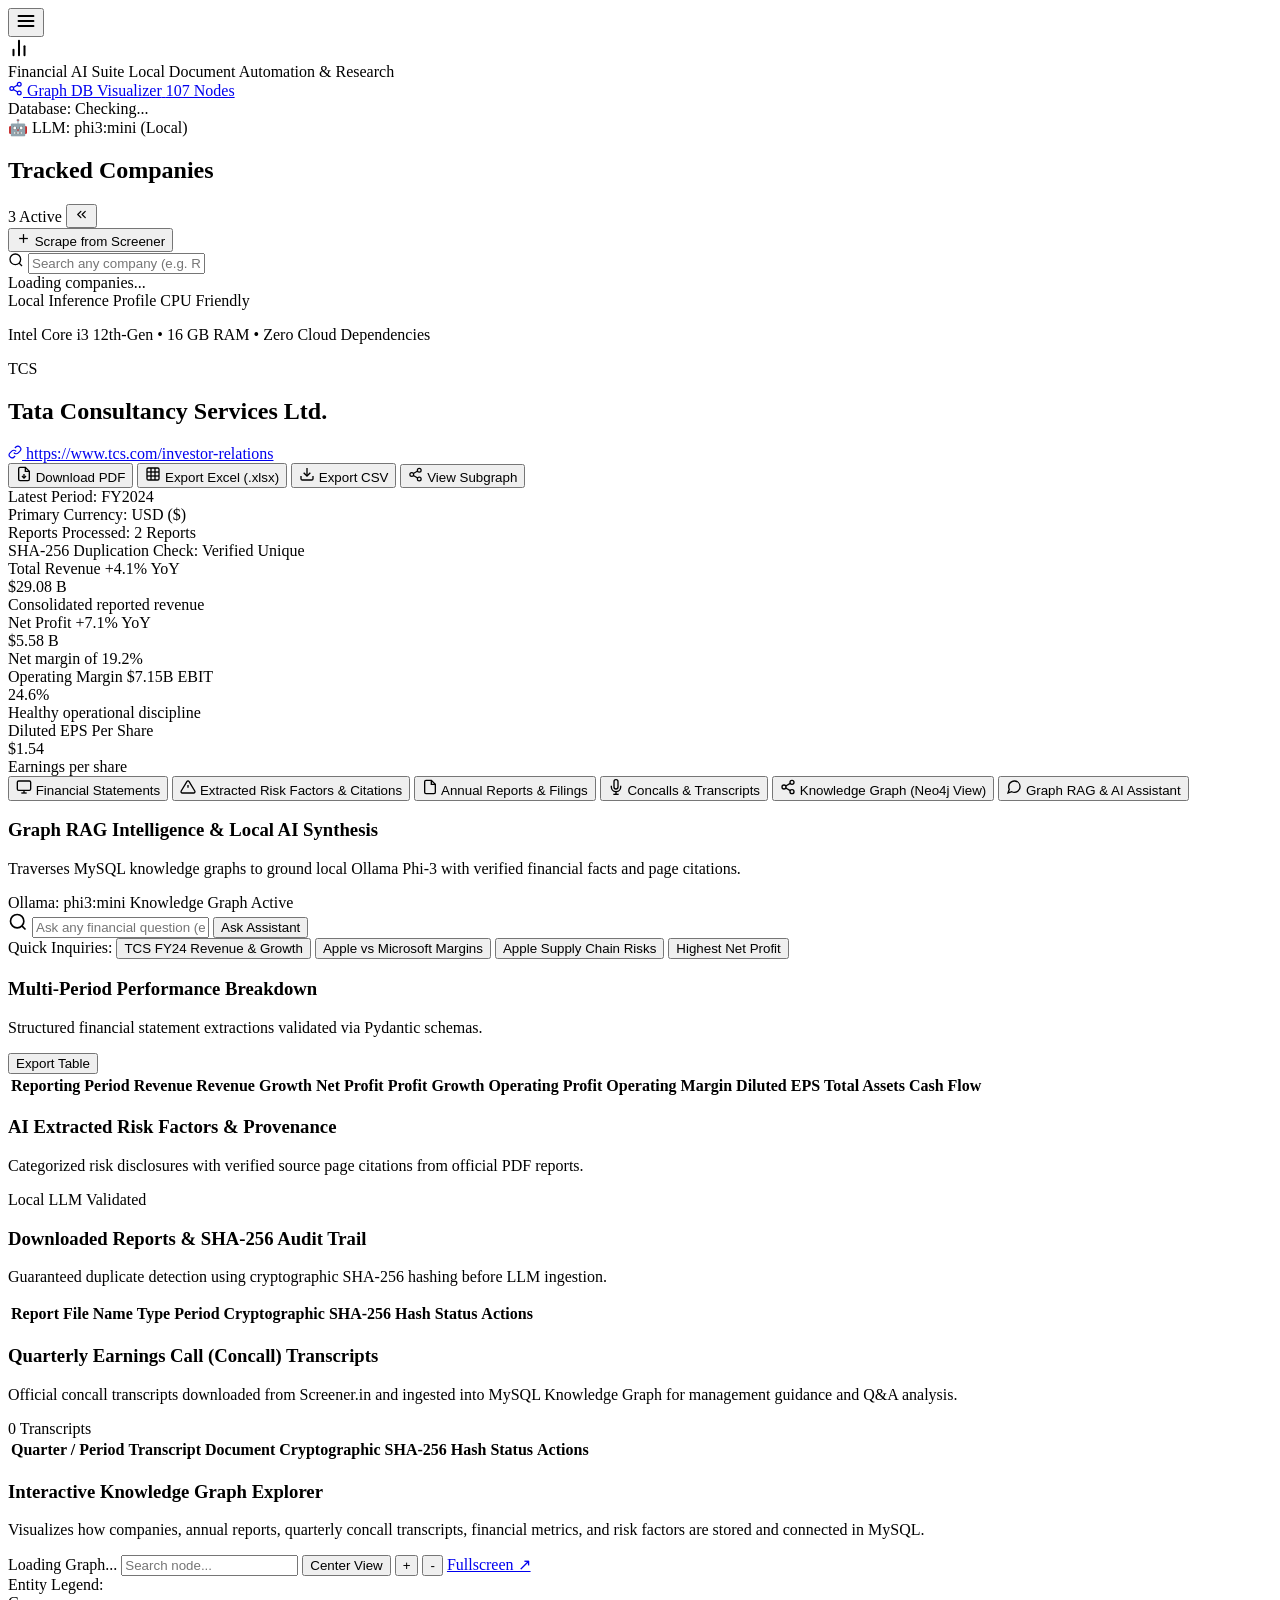
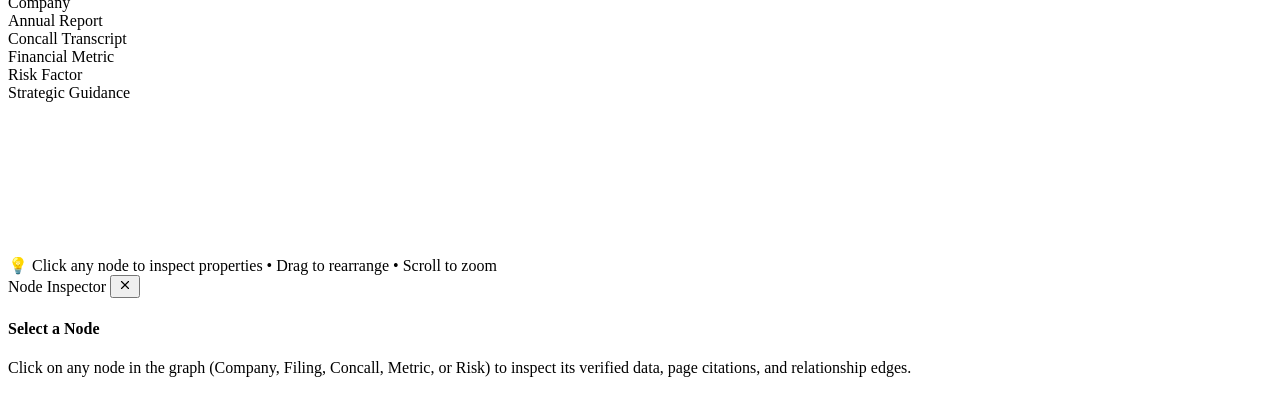
==== frontend/index.html @ d38bd132 "V1 - stable financial AI assistant" ====
<!DOCTYPE html>
<html lang="en">
<head>
    <meta charset="UTF-8">
    <meta name="viewport" content="width=device-width, initial-scale=1.0">
    <title>Financial Document Automation & AI Intelligence Suite</title>
    <!-- Modern Typography -->
    <link rel="preconnect" href="https://fonts.googleapis.com">
    <link rel="preconnect" href="https://fonts.gstatic.com" crossorigin>
    <link href="https://fonts.googleapis.com/css2?family=Inter:wght@300;400;500;600;700&family=Outfit:wght@400;500;600;700;800&family=JetBrains+Mono:wght@400;500;600&display=swap" rel="stylesheet">
    <link rel="stylesheet" href="/static/style.css">
</head>
<body>
    <div class="app-layout">
        <!-- Top Navigation Bar -->
        <header class="navbar">
            <div class="nav-left">
                <button class="nav-toggle-btn" id="sidebarToggleBtn" aria-label="Toggle Companies Sidebar" title="Toggle Companies Sidebar (Ctrl+B)">
                    <svg width="20" height="20" viewBox="0 0 24 24" fill="none" stroke="currentColor" stroke-width="2.2" stroke-linecap="round" stroke-linejoin="round">
                        <line x1="3" y1="12" x2="21" y2="12"></line>
                        <line x1="3" y1="6" x2="21" y2="6"></line>
                        <line x1="3" y1="18" x2="21" y2="18"></line>
                    </svg>
                </button>
                <div class="nav-brand">
                    <div class="brand-icon">
                        <svg width="22" height="22" viewBox="0 0 24 24" fill="none" stroke="currentColor" stroke-width="2.2" stroke-linecap="round" stroke-linejoin="round">
                            <line x1="18" y1="20" x2="18" y2="10"></line>
                            <line x1="12" y1="20" x2="12" y2="4"></line>
                            <line x1="6" y1="20" x2="6" y2="14"></line>
                        </svg>
                    </div>
                    <div class="brand-titles">
                        <span class="brand-title">Financial AI Suite</span>
                        <span class="brand-subtitle">Local Document Automation & Research</span>
                    </div>
                </div>
            </div>

            <div class="nav-center-actions">
                <a href="/graph" target="_blank" class="nav-graph-btn" title="Open Dedicated Neo4j-Style Graph Visualizer in New Tab">
                    <svg width="15" height="15" viewBox="0 0 24 24" fill="none" stroke="currentColor" stroke-width="2">
                        <circle cx="18" cy="5" r="3"></circle>
                        <circle cx="6" cy="12" r="3"></circle>
                        <circle cx="18" cy="19" r="3"></circle>
                        <line x1="8.59" y1="13.51" x2="15.42" y2="17.49"></line>
                        <line x1="15.41" y1="6.51" x2="8.59" y2="10.49"></line>
                    </svg>
                    <span>Graph DB Visualizer</span>
                    <span class="nav-graph-pill" id="navGraphPill">107 Nodes</span>
                </a>
            </div>

            <div class="nav-status-group">
                <div class="status-pill" id="dbStatusPill">
                    <span class="status-dot"></span>
                    <span class="status-label">Database: Checking...</span>
                </div>
                <div class="status-pill llm-pill" id="llmStatusPill">
                    <span class="status-icon">🤖</span>
                    <span class="status-label">LLM: phi3:mini (Local)</span>
                </div>
            </div>
        </header>

        <!-- Mobile Backdrop Overlay -->
        <div class="sidebar-backdrop" id="sidebarBackdrop"></div>

        <!-- Main Workspace Grid -->
        <div class="workspace-grid" id="workspaceGrid">
            <!-- Sidebar / Company Directory -->
            <aside class="sidebar" id="sidebar">
                <div class="sidebar-header">
                    <div class="sidebar-title-row">
                        <h2 class="sidebar-title">Tracked Companies</h2>
                        <div class="sidebar-header-actions">
                            <span class="badge" id="companyCountBadge">3 Active</span>
                            <button class="sidebar-collapse-btn" id="sidebarCollapseBtn" title="Collapse Sidebar (Ctrl+B)">
                                <svg width="15" height="15" viewBox="0 0 24 24" fill="none" stroke="currentColor" stroke-width="2" stroke-linecap="round" stroke-linejoin="round">
                                    <polyline points="11 17 6 12 11 7"></polyline>
                                    <polyline points="18 17 13 12 18 7"></polyline>
                                </svg>
                            </button>
                        </div>
                    </div>
                    <button class="btn btn-screener" id="btnOpenScraperModal" title="Scrape any Indian company from Screener.in">
                        <svg width="15" height="15" viewBox="0 0 24 24" fill="none" stroke="currentColor" stroke-width="2">
                            <line x1="12" y1="5" x2="12" y2="19"></line>
                            <line x1="5" y1="12" x2="19" y2="12"></line>
                        </svg>
                        <span>Scrape from Screener</span>
                    </button>
                    <div class="search-box">
                        <svg width="16" height="16" viewBox="0 0 24 24" fill="none" stroke="currentColor" stroke-width="2">
                            <circle cx="11" cy="11" r="8"></circle>
                            <line x1="21" y1="21" x2="16.65" y2="16.65"></line>
                        </svg>
                        <input type="text" id="companySearchInput" placeholder="Search any company (e.g. Reliance, TCS, Tata)..." autocomplete="off">
                        <div class="search-live-spinner" id="searchLiveSpinner" style="display: none;"></div>
                    </div>
                    <div class="live-search-dropdown" id="liveSearchDropdown" style="display: none;"></div>
                </div>

                <div class="company-list" id="companyList">
                    <!-- Dynamic Company Items Loaded Here -->
                    <div class="loading-state">
                        <div class="spinner"></div>
                        <span>Loading companies...</span>
                    </div>
                </div>

                <div class="sidebar-footer">
                    <div class="cpu-stat-card">
                        <div class="cpu-stat-header">
                            <span class="cpu-title">Local Inference Profile</span>
                            <span class="cpu-badge">CPU Friendly</span>
                        </div>
                        <p class="cpu-desc">Intel Core i3 12th-Gen • 16 GB RAM • Zero Cloud Dependencies</p>
                    </div>
                </div>
            </aside>
 
            <!-- Sidebar Resizer Splitter -->
            <div class="resizer-handle" id="sidebarResizer" title="Drag to resize sidebar width"></div>

            <!-- Main Content Pane -->
            <main class="content-pane" id="contentPane">
                <!-- Floating button to expand sidebar when collapsed -->
                <button class="sidebar-expand-floating-btn" id="sidebarExpandFloatingBtn" title="Expand Sidebar (Ctrl+B)" style="display: none;">
                    <svg width="15" height="15" viewBox="0 0 24 24" fill="none" stroke="currentColor" stroke-width="2" stroke-linecap="round" stroke-linejoin="round">
                        <polyline points="13 17 18 12 13 7"></polyline>
                        <polyline points="6 17 11 12 6 7"></polyline>
                    </svg>
                    <span>Companies</span>
                </button>
 
                <!-- Live Screener Extraction Progress Banner -->
                <div class="screener-live-progress-card" id="screenerLiveProgress" style="display:none;">
                    <div class="slp-header">
                        <div class="spinner slp-spinner"></div>
                        <div class="slp-title-group">
                            <h3 class="slp-title" id="slpTitle">Extracting from Screener.in...</h3>
                            <p class="slp-subtitle" id="slpSubtitle">Connecting to live market feeds, extracting financials & downloading official reports</p>
                        </div>
                    </div>
                    <div class="slp-stages" id="slpStages">
                        <!-- Dynamic Stage Items -->
                    </div>
                </div>

                <!-- Company Header Banner -->
                <section class="company-hero-card" id="companyHero">
                    <div class="hero-top-row">
                        <div class="company-identity">
                            <div class="ticker-badge-row">
                                <div class="ticker-badge" id="heroTicker">TCS</div>
                                <span class="sector-badge" id="heroSector" style="display:none;">IT Services</span>
                            </div>
                            <div>
                                <h1 class="company-name" id="heroName">Tata Consultancy Services Ltd.</h1>
                                <a href="#" target="_blank" class="company-website-link" id="heroWebsite">
                                    <svg width="14" height="14" viewBox="0 0 24 24" fill="none" stroke="currentColor" stroke-width="2">
                                        <path d="M10 13a5 5 0 0 0 7.54.54l3-3a5 5 0 0 0-7.07-7.07l-1.72 1.71"></path>
                                        <path d="M14 11a5 5 0 0 0-7.54-.54l-3 3a5 5 0 0 0 7.07 7.07l1.71-1.71"></path>
                                    </svg>
                                    <span id="heroWebsiteText">https://www.tcs.com/investor-relations</span>
                                </a>
                            </div>
                        </div>

                        <!-- Main Action & Download Buttons -->
                        <div class="download-action-group">
                            <!-- Download PDF -->
                            <button class="btn btn-pdf" id="btnDownloadPdf" title="Download latest official PDF report">
                                <svg width="16" height="16" viewBox="0 0 24 24" fill="none" stroke="currentColor" stroke-width="2">
                                    <path d="M14 2H6a2 2 0 0 0-2 2v16a2 2 0 0 0 2 2h12a2 2 0 0 0 2-2V8z"></path>
                                    <polyline points="14 2 14 8 20 8"></polyline>
                                    <line x1="12" y1="18" x2="12" y2="12"></line>
                                    <polyline points="9 15 12 18 15 15"></polyline>
                                </svg>
                                <span>Download PDF</span>
                            </button>

                            <!-- Download Excel (.xlsx) -->
                            <button class="btn btn-excel" id="btnDownloadExcel" title="Export complete multi-sheet Excel dossier">
                                <svg width="16" height="16" viewBox="0 0 24 24" fill="none" stroke="currentColor" stroke-width="2">
                                    <rect x="3" y="3" width="18" height="18" rx="2" ry="2"></rect>
                                    <line x1="3" y1="9" x2="21" y2="9"></line>
                                    <line x1="3" y1="15" x2="21" y2="15"></line>
                                    <line x1="9" y1="3" x2="9" y2="21"></line>
                                    <line x1="15" y1="3" x2="15" y2="21"></line>
                                </svg>
                                <span>Export Excel (.xlsx)</span>
                            </button>

                            <!-- Download CSV (.csv) -->
                            <button class="btn btn-csv" id="btnDownloadCsv" title="Export financial metrics as CSV table">
                                <svg width="16" height="16" viewBox="0 0 24 24" fill="none" stroke="currentColor" stroke-width="2">
                                    <path d="M21 15v4a2 2 0 0 1-2 2H5a2 2 0 0 1-2-2v-4"></path>
                                    <polyline points="7 10 12 15 17 10"></polyline>
                                    <line x1="12" y1="15" x2="12" y2="3"></line>
                                </svg>
                                <span>Export CSV</span>
                            </button>

                            <!-- View Knowledge Subgraph -->
                            <button class="btn btn-subgraph" id="btnHeroViewGraph" title="Explore this company's Knowledge Graph neighborhood">
                                <svg width="15" height="15" viewBox="0 0 24 24" fill="none" stroke="currentColor" stroke-width="2">
                                    <circle cx="18" cy="5" r="3"></circle>
                                    <circle cx="6" cy="12" r="3"></circle>
                                    <circle cx="18" cy="19" r="3"></circle>
                                    <line x1="8.59" y1="13.51" x2="15.42" y2="17.49"></line>
                                    <line x1="15.41" y1="6.51" x2="8.59" y2="10.49"></line>
                                </svg>
                                <span>View Subgraph</span>
                            </button>
                        </div>
                    </div>

                    <!-- Company About Box -->
                    <div class="hero-about-box" id="heroAboutBox" style="display:none;">
                        <p class="hero-about-text" id="heroAboutText"></p>
                    </div>

                    <!-- Key Financial Ratios Ribbon -->
                    <div class="key-ratios-ribbon" id="keyRatiosRibbon" style="display:none;">
                        <div class="ratio-pill">
                            <span class="ratio-lbl">Market Cap</span>
                            <span class="ratio-val" id="ratioMarketCap">—</span>
                        </div>
                        <div class="ratio-pill">
                            <span class="ratio-lbl">Current Price</span>
                            <span class="ratio-val" id="ratioCurrentPrice">—</span>
                        </div>
                        <div class="ratio-pill">
                            <span class="ratio-lbl">High / Low</span>
                            <span class="ratio-val" id="ratioHighLow">—</span>
                        </div>
                        <div class="ratio-pill">
                            <span class="ratio-lbl">Stock P/E</span>
                            <span class="ratio-val" id="ratioStockPE">—</span>
                        </div>
                        <div class="ratio-pill">
                            <span class="ratio-lbl">Book Value</span>
                            <span class="ratio-val" id="ratioBookValue">—</span>
                        </div>
                        <div class="ratio-pill">
                            <span class="ratio-lbl">Dividend Yield</span>
                            <span class="ratio-val" id="ratioDivYield">—</span>
                        </div>
                        <div class="ratio-pill">
                            <span class="ratio-lbl">ROCE</span>
                            <span class="ratio-val" id="ratioROCE">—</span>
                        </div>
                        <div class="ratio-pill">
                            <span class="ratio-lbl">ROE</span>
                            <span class="ratio-val" id="ratioROE">—</span>
                        </div>
                    </div>

                    <div class="hero-meta-bar">
                        <div class="meta-item">
                            <span class="meta-label">Latest Period:</span>
                            <span class="meta-val" id="heroPeriod">FY2024</span>
                        </div>
                        <div class="meta-item">
                            <span class="meta-label">Primary Currency:</span>
                            <span class="meta-val" id="heroCurrency">USD ($)</span>
                        </div>
                        <div class="meta-item">
                            <span class="meta-label">Reports Processed:</span>
                            <span class="meta-val" id="heroReportCount">2 Reports</span>
                        </div>
                        <div class="meta-item">
                            <span class="meta-label">SHA-256 Duplication Check:</span>
                            <span class="meta-val text-success">Verified Unique</span>
                        </div>
                    </div>
                </section>

                <!-- Document Processing Status Alert -->
                <div id="heroStatusArea" style="display:none;"></div>

                <!-- KPI Metric Highlights -->
                <section class="kpi-grid">
                    <!-- Revenue Card -->
                    <div class="kpi-card card-cyan">
                        <div class="kpi-header">
                            <span class="kpi-title">Total Revenue</span>
                            <span class="kpi-growth growth-up" id="kpiRevenueGrowth">+4.1% YoY</span>
                        </div>
                        <div class="kpi-value" id="kpiRevenue">$29.08 B</div>
                        <div class="kpi-subtext">Consolidated reported revenue</div>
                    </div>

                    <!-- Net Profit Card -->
                    <div class="kpi-card card-emerald">
                        <div class="kpi-header">
                            <span class="kpi-title">Net Profit</span>
                            <span class="kpi-growth growth-up" id="kpiProfitGrowth">+7.1% YoY</span>
                        </div>
                        <div class="kpi-value" id="kpiProfit">$5.58 B</div>
                        <div class="kpi-subtext">Net margin of 19.2%</div>
                    </div>

                    <!-- Operating Margin Card -->
                    <div class="kpi-card card-indigo">
                        <div class="kpi-header">
                            <span class="kpi-title">Operating Margin</span>
                            <span class="kpi-tag" id="kpiOperatingProfit">$7.15B EBIT</span>
                        </div>
                        <div class="kpi-value" id="kpiMargin">24.6%</div>
                        <div class="kpi-subtext">Healthy operational discipline</div>
                    </div>

                    <!-- EPS Card -->
                    <div class="kpi-card card-amber">
                        <div class="kpi-header">
                            <span class="kpi-title">Diluted EPS</span>
                            <span class="kpi-tag">Per Share</span>
                        </div>
                        <div class="kpi-value" id="kpiEps">$1.54</div>
                        <div class="kpi-subtext">Earnings per share</div>
                    </div>
                </section>

                <!-- Navigation Tabs for Detailed Views -->
                <div class="details-tab-nav">
                    <button class="tab-btn active" data-tab="tab-financials">
                        <svg width="16" height="16" viewBox="0 0 24 24" fill="none" stroke="currentColor" stroke-width="2">
                            <rect x="2" y="3" width="20" height="14" rx="2" ry="2"></rect>
                            <line x1="8" y1="21" x2="16" y2="21"></line>
                            <line x1="12" y1="17" x2="12" y2="21"></line>
                        </svg>
                        <span>Financial Statements</span>
                    </button>
                    <button class="tab-btn" data-tab="tab-risks">
                        <svg width="16" height="16" viewBox="0 0 24 24" fill="none" stroke="currentColor" stroke-width="2">
                            <path d="M10.29 3.86L1.82 18a2 2 0 0 0 1.71 3h16.94a2 2 0 0 0 1.71-3L13.71 3.86a2 2 0 0 0-3.42 0z"></path>
                            <line x1="12" y1="9" x2="12" y2="13"></line>
                            <line x1="12" y1="17" x2="12.01" y2="17"></line>
                        </svg>
                        <span>Extracted Risk Factors & Citations</span>
                    </button>
                    <button class="tab-btn" data-tab="tab-documents">
                        <svg width="16" height="16" viewBox="0 0 24 24" fill="none" stroke="currentColor" stroke-width="2">
                            <path d="M14 2H6a2 2 0 0 0-2 2v16a2 2 0 0 0 2 2h12a2 2 0 0 0 2-2V8z"></path>
                            <polyline points="14 2 14 8 20 8"></polyline>
                        </svg>
                        <span>Annual Reports & Filings</span>
                    </button>
                    <button class="tab-btn" data-tab="tab-concalls">
                        <svg width="16" height="16" viewBox="0 0 24 24" fill="none" stroke="currentColor" stroke-width="2">
                            <path d="M12 1a3 3 0 0 0-3 3v8a3 3 0 0 0 6 0V4a3 3 0 0 0-3-3z"></path>
                            <path d="M19 10v2a7 7 0 0 1-14 0v-2"></path>
                            <line x1="12" y1="19" x2="12" y2="23"></line>
                            <line x1="8" y1="23" x2="16" y2="23"></line>
                        </svg>
                        <span>Concalls & Transcripts</span>
                    </button>
                    <button class="tab-btn tab-graph-highlight" data-tab="tab-graph-view" id="btnTabGraphView">
                        <svg width="16" height="16" viewBox="0 0 24 24" fill="none" stroke="currentColor" stroke-width="2">
                            <circle cx="18" cy="5" r="3"></circle>
                            <circle cx="6" cy="12" r="3"></circle>
                            <circle cx="18" cy="19" r="3"></circle>
                            <line x1="8.59" y1="13.51" x2="15.42" y2="17.49"></line>
                            <line x1="15.41" y1="6.51" x2="8.59" y2="10.49"></line>
                        </svg>
                        <span>Knowledge Graph (Neo4j View)</span>
                    </button>
                    <button class="tab-btn tab-ai-highlight" data-tab="tab-ai-chat">
                        <svg width="16" height="16" viewBox="0 0 24 24" fill="none" stroke="currentColor" stroke-width="2">
                            <path d="M21 11.5a8.38 8.38 0 0 1-.9 3.8 8.5 8.5 0 0 1-7.6 4.7 8.38 8.38 0 0 1-3.8-.9L3 21l1.9-5.7a8.38 8.38 0 0 1-.9-3.8 8.5 8.5 0 0 1 4.7-7.6 8.38 8.38 0 0 1 3.8-.9h.5a8.48 8.48 0 0 1 8 8v.5z"></path>
                        </svg>
                        <span>Graph RAG & AI Assistant</span>
                    </button>
                </div>

                <!-- Tab 0: Graph RAG & Local AI Assistant -->
                <div class="tab-content" id="tab-ai-chat">
                    <div class="card panel-card rag-card">
                        <div class="panel-header">
                            <div>
                                <h3 class="panel-title">Graph RAG Intelligence & Local AI Synthesis</h3>
                                <p class="panel-desc">Traverses MySQL knowledge graphs to ground local Ollama Phi-3 with verified financial facts and page citations.</p>
                            </div>
                            <div class="rag-badge-group">
                                <span class="badge badge-accent" id="ragModelBadge">Ollama: phi3:mini</span>
                                <span class="badge badge-graph">Knowledge Graph Active</span>
                            </div>
                        </div>

                        <!-- Inquiry Input Box -->
                        <div class="rag-input-container">
                            <div class="rag-input-box">
                                <svg width="20" height="20" viewBox="0 0 24 24" fill="none" stroke="currentColor" stroke-width="2">
                                    <circle cx="11" cy="11" r="8"></circle>
                                    <line x1="21" y1="21" x2="16.65" y2="16.65"></line>
                                </svg>
                                <input type="text" id="aiQuestionInput" placeholder="Ask any financial question (e.g. 'What was TCS revenue growth in FY2024?', 'Compare Apple vs Microsoft operating margins')...">
                                <button class="btn btn-rag" id="btnAskAi">
                                    <span id="btnAskAiText">Ask Assistant</span>
                                    <div class="spinner-sm" id="aiSpinner" style="display:none;"></div>
                                </button>
                            </div>

                            <!-- Suggested Prompt Chips -->
                            <div class="prompt-chips">
                                <span class="chip-label">Quick Inquiries:</span>
                                <button class="chip" onclick="submitQuickQuestion('What was TCS revenue growth in FY2024?')">TCS FY24 Revenue & Growth</button>
                                <button class="chip" onclick="submitQuickQuestion('Compare operating margins between Apple and Microsoft')">Apple vs Microsoft Margins</button>
                                <button class="chip" onclick="submitQuickQuestion('What supply chain and regulatory risks did Apple disclose?')">Apple Supply Chain Risks</button>
                                <button class="chip" onclick="submitQuickQuestion('Which company has the highest net profit in the database?')">Highest Net Profit</button>
                            </div>
                        </div>

                        <!-- Graph RAG Subgraph Traversal Visualization -->
                        <div class="subgraph-view" id="subgraphView" style="display:none;">
                            <div class="subgraph-header">
                                <svg width="14" height="14" viewBox="0 0 24 24" fill="none" stroke="currentColor" stroke-width="2">
                                    <circle cx="6" cy="6" r="3"></circle>
                                    <circle cx="18" cy="18" r="3"></circle>
                                    <line x1="8.5" y1="8.5" x2="15.5" y2="15.5"></line>
                                </svg>
                                <span>Retrieved Subgraph Nodes (MySQL Knowledge Graph):</span>
                            </div>
                            <div class="nodes-container" id="nodesContainer">
                                <!-- Nodes populated here -->
                            </div>
                        </div>

                        <!-- AI Response Display Card -->
                        <div class="ai-response-card" id="aiResponseCard" style="display:none;">
                            <div class="ai-response-header">
                                <div class="ai-author">
                                    <div class="ai-avatar">🤖</div>
                                    <div>
                                        <div class="ai-name">Financial Research Assistant</div>
                                        <div class="ai-model-tag" id="aiModelTag">Engine: phi3:mini (Local CPU)</div>
                                    </div>
                                </div>
                            </div>
                            <div class="ai-response-body" id="aiResponseBody">
                                <!-- Response populated here -->
                            </div>
                            <!-- Verified Citations -->
                            <div class="ai-citations-box" id="aiCitationsBox" style="display:none;">
                                <div class="citations-header">Verified Provenance Citations:</div>
                                <div class="citations-list" id="citationsList"></div>
                            </div>
                        </div>
                    </div>
                </div>

                <!-- Tab 1: Financial Statements Table -->
                <div class="tab-content active" id="tab-financials">
                    <div class="card panel-card">
                        <div class="panel-header">
                            <div>
                                <h3 class="panel-title">Multi-Period Performance Breakdown</h3>
                                <p class="panel-desc">Structured financial statement extractions validated via Pydantic schemas.</p>
                            </div>
                            <button class="btn btn-sm btn-outline" id="btnExportFinTable">
                                <span>Export Table</span>
                            </button>
                        </div>
                        <div class="table-responsive">
                            <table class="data-table" id="financialTable">
                                <thead>
                                    <tr>
                                        <th>Reporting Period</th>
                                        <th>Revenue</th>
                                        <th>Revenue Growth</th>
                                        <th>Net Profit</th>
                                        <th>Profit Growth</th>
                                        <th>Operating Profit</th>
                                        <th>Operating Margin</th>
                                        <th>Diluted EPS</th>
                                        <th>Total Assets</th>
                                        <th>Cash Flow</th>
                                    </tr>
                                </thead>
                                <tbody id="financialTableBody">
                                    <!-- Dynamic Rows Loaded Here -->
                                </tbody>
                            </table>
                        </div>

                        <!-- Quarterly Results Breakdown -->
                        <div class="panel-header" id="quarterlySectionHeader" style="margin-top: 2rem; display: none;">
                            <div>
                                <h3 class="panel-title">Quarterly Financial Results</h3>
                                <p class="panel-desc">Recent quarter-on-quarter revenue, operating profit, and net profit from Screener.in.</p>
                            </div>
                            <span class="badge badge-accent">Quarterly Filings</span>
                        </div>
                        <div class="table-responsive" id="quarterlyTableContainer" style="display: none;">
                            <table class="data-table" id="quarterlyTable">
                                <thead>
                                    <tr>
                                        <th>Quarter</th>
                                        <th>Sales / Revenue</th>
                                        <th>Operating Profit</th>
                                        <th>OPM %</th>
                                        <th>Net Profit</th>
                                        <th>EPS</th>
                                    </tr>
                                </thead>
                                <tbody id="quarterlyTableBody">
                                    <!-- Dynamic Quarterly Rows Loaded Here -->
                                </tbody>
                            </table>
                        </div>
                    </div>
                </div>

                <!-- Tab 2: Risk Factors with Provenance -->
                <div class="tab-content" id="tab-risks">
                    <div class="card panel-card">
                        <div class="panel-header">
                            <div>
                                <h3 class="panel-title">AI Extracted Risk Factors & Provenance</h3>
                                <p class="panel-desc">Categorized risk disclosures with verified source page citations from official PDF reports.</p>
                            </div>
                            <span class="badge badge-accent">Local LLM Validated</span>
                        </div>
                        <div class="risks-grid" id="risksGrid">
                            <!-- Dynamic Risk Cards Loaded Here -->
                        </div>
                    </div>
                </div>

                <!-- Tab 3: PDF Document Registry -->
                <div class="tab-content" id="tab-documents">
                    <div class="card panel-card">
                        <div class="panel-header">
                            <div>
                                <h3 class="panel-title">Downloaded Reports & SHA-256 Audit Trail</h3>
                                <p class="panel-desc">Guaranteed duplicate detection using cryptographic SHA-256 hashing before LLM ingestion.</p>
                            </div>
                        </div>
                        <div class="table-responsive">
                            <table class="data-table" id="documentsTable">
                                <thead>
                                    <tr>
                                        <th>Report File Name</th>
                                        <th>Type</th>
                                        <th>Period</th>
                                        <th>Cryptographic SHA-256 Hash</th>
                                        <th>Status</th>
                                        <th>Actions</th>
                                    </tr>
                                </thead>
                                <tbody id="documentsTableBody">
                                    <!-- Dynamic Documents Loaded Here -->
                                </tbody>
                            </table>
                        </div>
                    </div>
                </div>

                <!-- Tab 4: Concalls & Transcripts -->
                <div class="tab-content" id="tab-concalls">
                    <div class="card panel-card">
                        <div class="panel-header">
                            <div>
                                <h3 class="panel-title">Quarterly Earnings Call (Concall) Transcripts</h3>
                                <p class="panel-desc">Official concall transcripts downloaded from Screener.in and ingested into MySQL Knowledge Graph for management guidance and Q&A analysis.</p>
                            </div>
                            <span class="badge badge-graph" id="concallCountBadge">0 Transcripts</span>
                        </div>
                        <div class="table-responsive">
                            <table class="data-table" id="concallsTable">
                                <thead>
                                    <tr>
                                        <th>Quarter / Period</th>
                                        <th>Transcript Document</th>
                                        <th>Cryptographic SHA-256 Hash</th>
                                        <th>Status</th>
                                        <th>Actions</th>
                                    </tr>
                                </thead>
                                <tbody id="concallsTableBody">
                                    <!-- Dynamic Concalls Loaded Here -->
                                </tbody>
                            </table>
                        </div>
                    </div>
                </div>

                <!-- Tab 5: Interactive Neo4j-Style Knowledge Graph View -->
                <div class="tab-content" id="tab-graph-view">
                    <div class="card panel-card graph-explorer-card">
                        <div class="panel-header">
                            <div>
                                <h3 class="panel-title">Interactive Knowledge Graph Explorer</h3>
                                <p class="panel-desc">Visualizes how companies, annual reports, quarterly concall transcripts, financial metrics, and risk factors are stored and connected in MySQL.</p>
                            </div>
                            <div class="graph-header-controls">
                                <span class="badge badge-accent" id="graphStatsBadge">Loading Graph...</span>
                                <input type="text" id="embeddedNodeSearch" class="embedded-graph-search" placeholder="Search node...">
                                <button class="btn btn-sm btn-outline" id="btnResetGraphLayout" title="Reset Camera & Layout">Center View</button>
                                <button class="btn btn-sm btn-outline" id="btnZoomInGraph" title="Zoom In">+</button>
                                <button class="btn btn-sm btn-outline" id="btnZoomOutGraph" title="Zoom Out">-</button>
                                <a href="/graph" target="_blank" class="btn btn-sm btn-graph-fullscreen" title="Open in dedicated full-screen visualizer">
                                    <span>Fullscreen ↗</span>
                                </a>
                            </div>
                        </div>

                        <!-- Graph Filter & Legend Bar -->
                        <div class="graph-legend-bar">
                            <span class="legend-title">Entity Legend:</span>
                            <div class="legend-item"><span class="legend-dot" style="background:#f59e0b; box-shadow: 0 0 8px #f59e0b;"></span><span>Company</span></div>
                            <div class="legend-item"><span class="legend-dot" style="background:#06b6d4; box-shadow: 0 0 8px #06b6d4;"></span><span>Annual Report</span></div>
                            <div class="legend-item"><span class="legend-dot" style="background:#a855f7; box-shadow: 0 0 8px #a855f7;"></span><span>Concall Transcript</span></div>
                            <div class="legend-item"><span class="legend-dot" style="background:#10b981; box-shadow: 0 0 8px #10b981;"></span><span>Financial Metric</span></div>
                            <div class="legend-item"><span class="legend-dot" style="background:#f43f5e; box-shadow: 0 0 8px #f43f5e;"></span><span>Risk Factor</span></div>
                            <div class="legend-item"><span class="legend-dot" style="background:#6366f1; box-shadow: 0 0 8px #6366f1;"></span><span>Strategic Guidance</span></div>
                        </div>

                        <!-- Graph Explorer Main Canvas + Inspector Grid -->
                        <div class="graph-explorer-body" id="graphExplorerBody">
                            <div class="canvas-wrapper">
                                <canvas id="knowledgeGraphCanvas"></canvas>
                                <div class="canvas-overlay-hint">
                                    <span>💡 Click any node to inspect properties • Drag to rearrange • Scroll to zoom</span>
                                </div>
                                <button class="btn btn-sm btn-outline canvas-show-inspector-btn" id="btnShowInspector" style="display:none;" title="Open Inspector Drawer">
                                    <span>Inspector ➔</span>
                                </button>
                            </div>

                            <!-- Inspector Resizer Splitter -->
                            <div class="inspector-resizer" id="inspectorResizer" title="Drag to resize inspector width"></div>

                            <!-- Right Inspector Drawer -->
                            <div class="graph-inspector" id="graphInspector">
                                <div class="inspector-header">
                                    <div class="inspector-header-top">
                                        <span class="inspector-badge" id="inspectorBadge">Node Inspector</span>
                                        <button class="inspector-toggle-btn" id="inspectorToggleBtn" title="Hide Inspector">
                                            <svg width="14" height="14" viewBox="0 0 24 24" fill="none" stroke="currentColor" stroke-width="2" stroke-linecap="round" stroke-linejoin="round">
                                                <line x1="18" y1="6" x2="6" y2="18"></line>
                                                <line x1="6" y1="6" x2="18" y2="18"></line>
                                            </svg>
                                        </button>
                                    </div>
                                    <h4 class="inspector-title" id="inspectorTitle">Select a Node</h4>
                                </div>
                                <div class="inspector-body" id="inspectorBody">
                                    <p class="inspector-placeholder">Click on any node in the graph (Company, Filing, Concall, Metric, or Risk) to inspect its verified data, page citations, and relationship edges.</p>
                                </div>
                                <div class="inspector-actions" id="inspectorActions" style="display:none;">
                                    <button class="btn btn-sm btn-rag" id="btnAskAboutNode">Ask AI About Node</button>
                                </div>
                            </div>
                        </div>
                    </div>
                </div>
            </main>
        </div>
    </div>

    <!-- Screener.in Scraper Modal -->
    <div class="modal-backdrop" id="scraperModal" style="display:none;">
        <div class="modal-card">
            <div class="modal-header">
                <div class="modal-title-group">
                    <div class="modal-icon-badge">
                        <svg width="20" height="20" viewBox="0 0 24 24" fill="none" stroke="currentColor" stroke-width="2">
                            <circle cx="11" cy="11" r="8"></circle>
                            <line x1="21" y1="21" x2="16.65" y2="16.65"></line>
                        </svg>
                    </div>
                    <div>
                        <h3 class="modal-title">Scrape & Ingest via Screener.in</h3>
                        <p class="modal-subtitle">Search any Indian company, parse P&L, download official Annual Report, and auto-build Graph RAG knowledge graph.</p>
                    </div>
                </div>
                <button class="modal-close" id="btnCloseModal" title="Close">&times;</button>
            </div>
            <div class="modal-body">
                <div class="modal-field">
                    <label class="modal-label" for="screenerSearchInput">Search Company or Ticker on Screener.in</label>
                    <div class="screener-input-wrap">
                        <input type="text" id="screenerSearchInput" class="modal-input" placeholder="e.g. INFY, RELIANCE, HDFCBANK, TATAMOTORS, ITC..." autocomplete="off">
                        <div class="screener-dropdown" id="screenerDropdown" style="display:none;"></div>
                    </div>
                </div>

                <div class="modal-chips-row">
                    <span class="chips-label">Quick Suggestions:</span>
                    <button type="button" class="tag-chip" onclick="selectScreenerSuggestion('INFY')">INFY (Infosys)</button>
                    <button type="button" class="tag-chip" onclick="selectScreenerSuggestion('RELIANCE')">RELIANCE</button>
                    <button type="button" class="tag-chip" onclick="selectScreenerSuggestion('HDFCBANK')">HDFCBANK</button>
                    <button type="button" class="tag-chip" onclick="selectScreenerSuggestion('TATAMOTORS')">TATAMOTORS</button>
                </div>

                <!-- Pipeline Progress Stepper -->
                <div class="pipeline-card" id="pipelineProgressCard" style="display:none;">
                    <div class="pipeline-header">
                        <div class="spinner-sm" id="pipelineSpinner"></div>
                        <span class="pipeline-status-text" id="pipelineStatusText">Executing Screener Ingestion Pipeline...</span>
                    </div>
                    <div class="pipeline-stages" id="pipelineStages"></div>
                </div>

                <!-- Ingestion Result Banner -->
                <div class="ingestion-result-card" id="ingestionResultCard" style="display:none;"></div>
            </div>
            <div class="modal-footer">
                <button class="btn btn-secondary" id="btnCancelModal">Cancel</button>
                <button class="btn btn-primary btn-run-ingest" id="btnExecuteIngest">
                    <span id="btnExecuteIngestText">Scrape & Ingest into Knowledge Graph</span>
                    <div class="spinner-sm" id="ingestBtnSpinner" style="display:none;"></div>
                </button>
            </div>
        </div>
    </div>

    <!-- Toast Notification Container -->
    <div class="toast-container" id="toastContainer"></div>

    <script src="/static/app.js"></script>
</body>
</html>
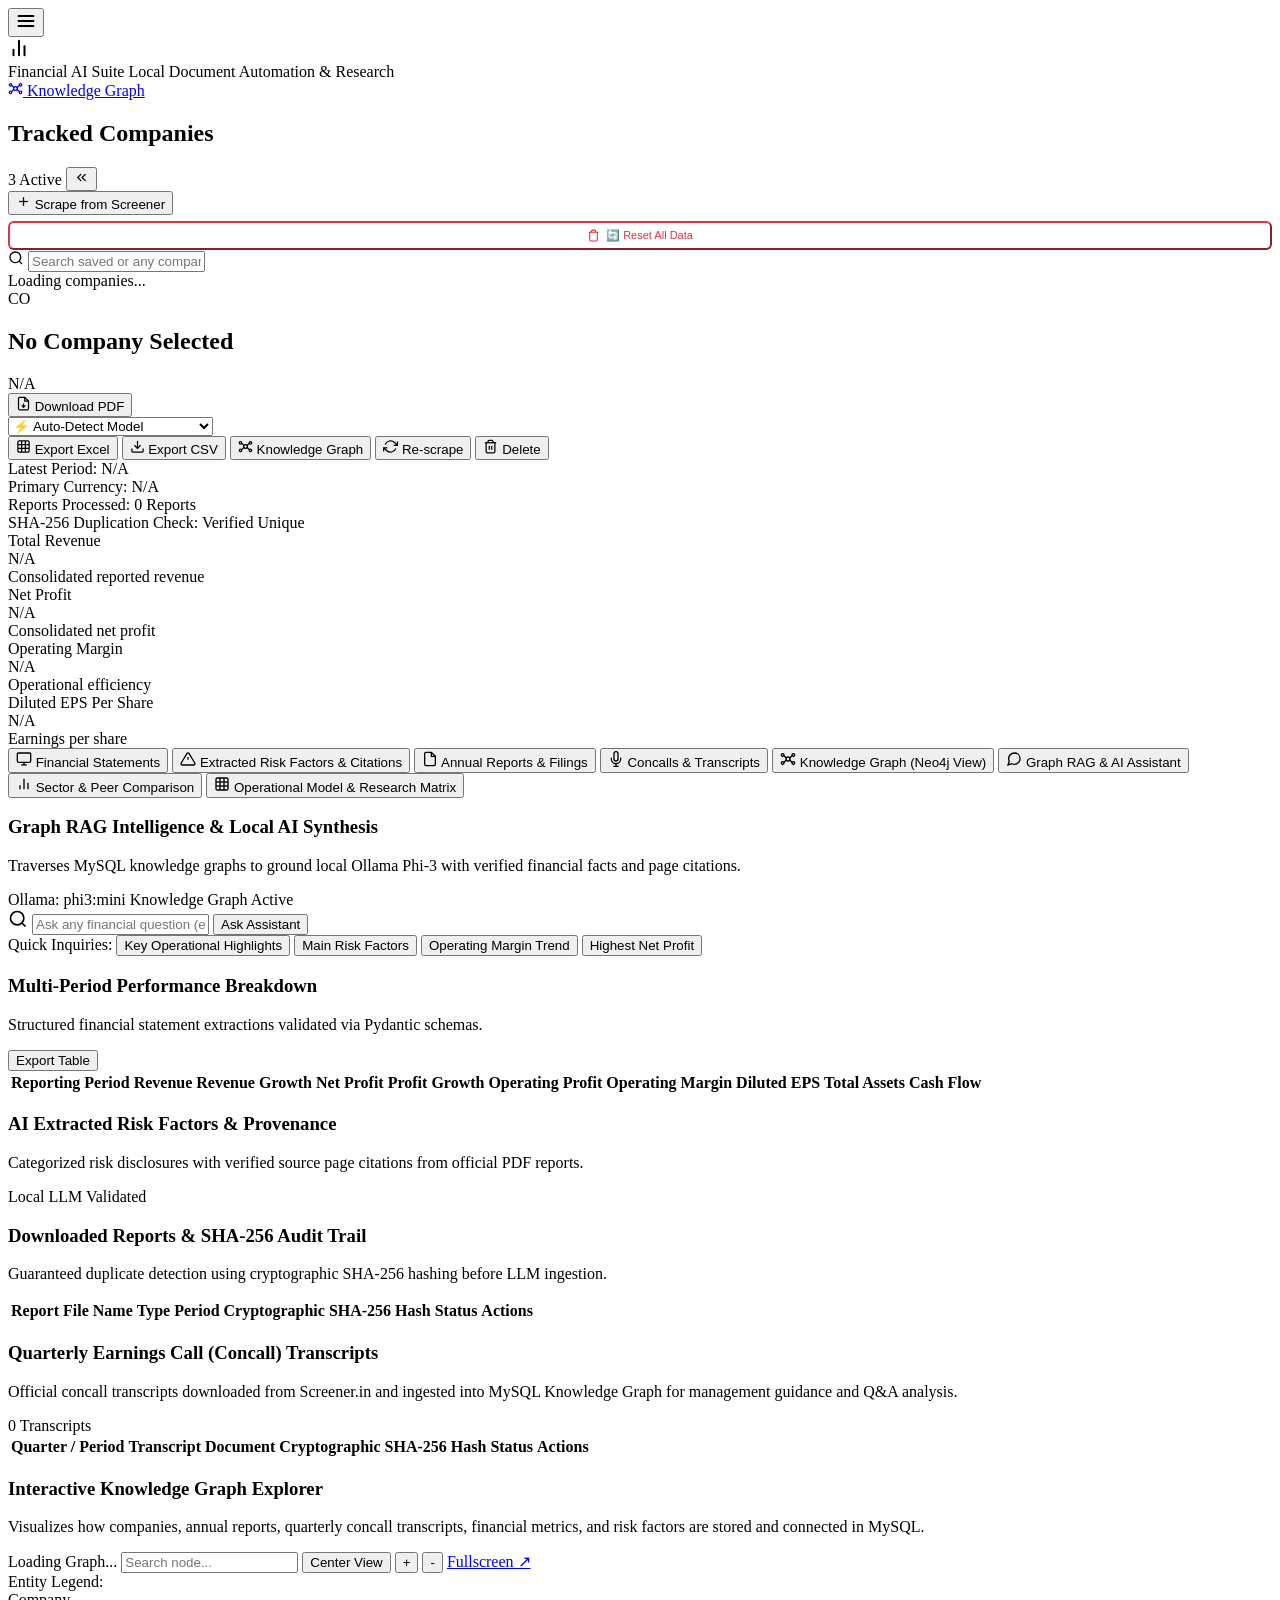
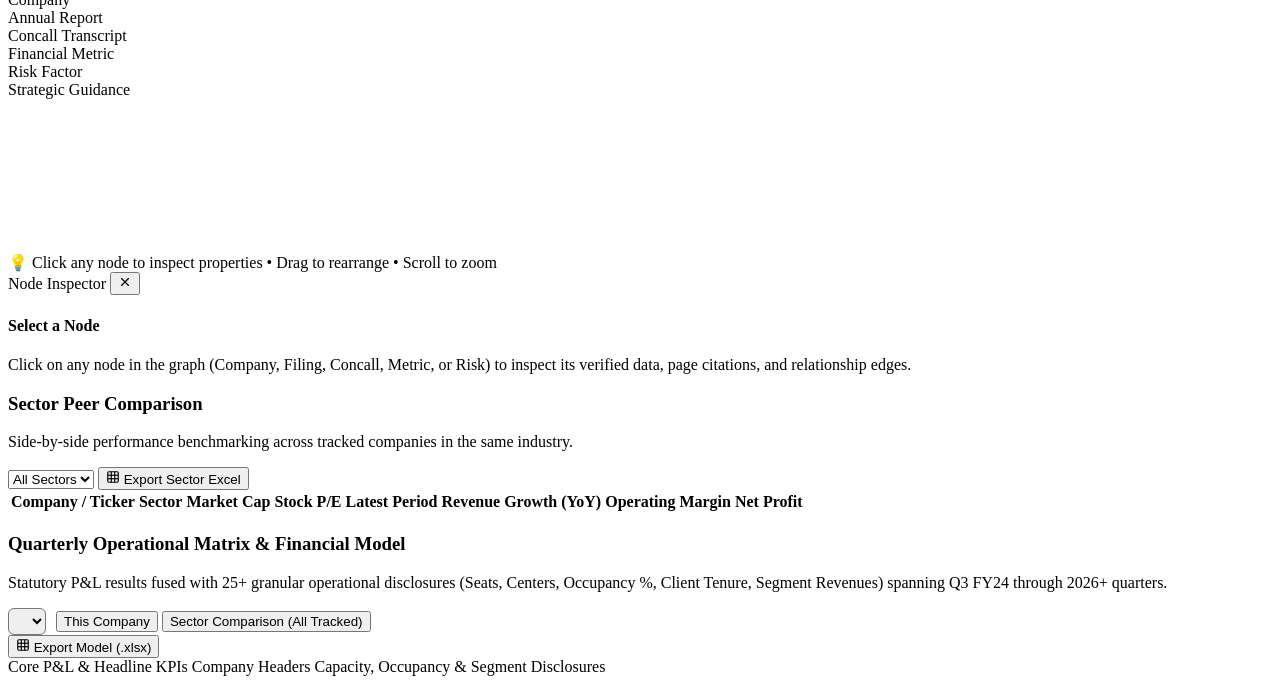
==== commit a4e6fe7b: "feat: continue v2 development" ====
--- a/frontend/index.html
+++ b/frontend/index.html
@@ -8,6 +8,8 @@
     <link rel="preconnect" href="https://fonts.googleapis.com">
     <link rel="preconnect" href="https://fonts.gstatic.com" crossorigin>
     <link href="https://fonts.googleapis.com/css2?family=Inter:wght@300;400;500;600;700&family=Outfit:wght@400;500;600;700;800&family=JetBrains+Mono:wght@400;500;600&display=swap" rel="stylesheet">
+    <link rel="icon" type="image/svg+xml" href="/static/favicon.svg">
+    <link rel="alternate icon" href="/favicon.ico">
     <link rel="stylesheet" href="/static/style.css">
 </head>
 <body>
@@ -38,28 +40,20 @@
             </div>
 
             <div class="nav-center-actions">
-                <a href="/graph" target="_blank" class="nav-graph-btn" title="Open Dedicated Neo4j-Style Graph Visualizer in New Tab">
-                    <svg width="15" height="15" viewBox="0 0 24 24" fill="none" stroke="currentColor" stroke-width="2">
-                        <circle cx="18" cy="5" r="3"></circle>
-                        <circle cx="6" cy="12" r="3"></circle>
-                        <circle cx="18" cy="19" r="3"></circle>
-                        <line x1="8.59" y1="13.51" x2="15.42" y2="17.49"></line>
-                        <line x1="15.41" y1="6.51" x2="8.59" y2="10.49"></line>
+                <a href="/graph" target="_blank" class="nav-graph-btn" title="Open Dedicated Knowledge Graph Visualizer">
+                    <svg width="15" height="15" viewBox="0 0 24 24" fill="none" stroke="currentColor" stroke-width="2" stroke-linecap="round" stroke-linejoin="round">
+                        <circle cx="12" cy="12" r="3"></circle>
+                        <circle cx="4" cy="6" r="2"></circle>
+                        <circle cx="20" cy="6" r="2"></circle>
+                        <circle cx="4" cy="18" r="2"></circle>
+                        <circle cx="20" cy="18" r="2"></circle>
+                        <line x1="6" y1="7" x2="9.5" y2="10.5"></line>
+                        <line x1="18" y1="7" x2="14.5" y2="10.5"></line>
+                        <line x1="6" y1="17" x2="9.5" y2="13.5"></line>
+                        <line x1="18" y1="17" x2="14.5" y2="13.5"></line>
                     </svg>
-                    <span>Graph DB Visualizer</span>
-                    <span class="nav-graph-pill" id="navGraphPill">107 Nodes</span>
+                    <span>Knowledge Graph</span>
                 </a>
-            </div>
-
-            <div class="nav-status-group">
-                <div class="status-pill" id="dbStatusPill">
-                    <span class="status-dot"></span>
-                    <span class="status-label">Database: Checking...</span>
-                </div>
-                <div class="status-pill llm-pill" id="llmStatusPill">
-                    <span class="status-icon">🤖</span>
-                    <span class="status-label">LLM: phi3:mini (Local)</span>
-                </div>
             </div>
         </header>
 
@@ -90,15 +84,22 @@
                         </svg>
                         <span>Scrape from Screener</span>
                     </button>
+                    <button class="btn btn-danger-outline" id="btnClearAllData" title="Wipe all company data and downloaded files for fresh testing" onclick="confirmClearAllData()" style="margin-top:6px; width:100%; font-size:11px; padding:6px 10px; border-color:#dc3545; color:#dc3545; background:transparent; border-radius:6px; cursor:pointer; display:flex; align-items:center; gap:6px; justify-content:center;">
+                        <svg width="13" height="13" viewBox="0 0 24 24" fill="none" stroke="currentColor" stroke-width="2">
+                            <polyline points="3 6 5 6 21 6"></polyline>
+                            <path d="M19 6v14a2 2 0 0 1-2 2H7a2 2 0 0 1-2-2V6m3 0V4a2 2 0 0 1 2-2h4a2 2 0 0 1 2 2v2"></path>
+                        </svg>
+                        <span>🔄 Reset All Data</span>
+                    </button>
                     <div class="search-box">
                         <svg width="16" height="16" viewBox="0 0 24 24" fill="none" stroke="currentColor" stroke-width="2">
                             <circle cx="11" cy="11" r="8"></circle>
                             <line x1="21" y1="21" x2="16.65" y2="16.65"></line>
                         </svg>
-                        <input type="text" id="companySearchInput" placeholder="Search any company (e.g. Reliance, TCS, Tata)..." autocomplete="off">
+                        <input type="text" id="companySearchInput" placeholder="Search saved or any company (e.g. Awfis, TCS)..." autocomplete="off">
                         <div class="search-live-spinner" id="searchLiveSpinner" style="display: none;"></div>
-                    </div>
-                    <div class="live-search-dropdown" id="liveSearchDropdown" style="display: none;"></div>
+                        <div class="live-search-dropdown" id="liveSearchDropdown" style="display: none;"></div>
+                    </div>
                 </div>
 
                 <div class="company-list" id="companyList">
@@ -109,15 +110,6 @@
                     </div>
                 </div>
 
-                <div class="sidebar-footer">
-                    <div class="cpu-stat-card">
-                        <div class="cpu-stat-header">
-                            <span class="cpu-title">Local Inference Profile</span>
-                            <span class="cpu-badge">CPU Friendly</span>
-                        </div>
-                        <p class="cpu-desc">Intel Core i3 12th-Gen • 16 GB RAM • Zero Cloud Dependencies</p>
-                    </div>
-                </div>
             </aside>
  
             <!-- Sidebar Resizer Splitter -->
@@ -152,27 +144,31 @@
                 <section class="company-hero-card" id="companyHero">
                     <div class="hero-top-row">
                         <div class="company-identity">
-                            <div class="ticker-badge-row">
-                                <div class="ticker-badge" id="heroTicker">TCS</div>
-                                <span class="sector-badge" id="heroSector" style="display:none;">IT Services</span>
-                            </div>
-                            <div>
-                                <h1 class="company-name" id="heroName">Tata Consultancy Services Ltd.</h1>
-                                <a href="#" target="_blank" class="company-website-link" id="heroWebsite">
-                                    <svg width="14" height="14" viewBox="0 0 24 24" fill="none" stroke="currentColor" stroke-width="2">
-                                        <path d="M10 13a5 5 0 0 0 7.54.54l3-3a5 5 0 0 0-7.07-7.07l-1.72 1.71"></path>
-                                        <path d="M14 11a5 5 0 0 0-7.54-.54l-3 3a5 5 0 0 0 7.07 7.07l1.71-1.71"></path>
-                                    </svg>
-                                    <span id="heroWebsiteText">https://www.tcs.com/investor-relations</span>
-                                </a>
-                            </div>
-                        </div>
-
-                        <!-- Main Action & Download Buttons -->
+                            <div class="company-avatar" id="heroAvatar">CO</div>
+                            <div class="company-info-block">
+                                <div class="company-title-row">
+                                    <h1 class="company-name" id="heroName">No Company Selected</h1>
+                                    <span class="ticker-pill" id="heroTicker">N/A</span>
+                                    <span class="sector-badge" id="heroSector" style="display:none;"></span>
+                                </div>
+                                <div class="company-sub-row">
+                                    <a href="#" target="_blank" class="company-website-link" id="heroWebsite" style="display: none;">
+                                        <svg width="13" height="13" viewBox="0 0 24 24" fill="none" stroke="currentColor" stroke-width="2">
+                                            <circle cx="12" cy="12" r="10"></circle>
+                                            <line x1="2" y1="12" x2="22" y2="12"></line>
+                                            <path d="M12 2a15.3 15.3 0 0 1 4 10 15.3 15.3 0 0 1-4 10 15.3 15.3 0 0 1-4-10 15.3 15.3 0 0 1 4-10z"></path>
+                                        </svg>
+                                        <span id="heroWebsiteText"></span>
+                                    </a>
+                                </div>
+                            </div>
+                        </div>
+
+                        <!-- Main Action & Download Buttons (Unified Equal Size) -->
                         <div class="download-action-group">
                             <!-- Download PDF -->
-                            <button class="btn btn-pdf" id="btnDownloadPdf" title="Download latest official PDF report">
-                                <svg width="16" height="16" viewBox="0 0 24 24" fill="none" stroke="currentColor" stroke-width="2">
+                            <button class="btn btn-action btn-pdf" id="btnDownloadPdf" title="Download latest official PDF report">
+                                <svg width="15" height="15" viewBox="0 0 24 24" fill="none" stroke="currentColor" stroke-width="2">
                                     <path d="M14 2H6a2 2 0 0 0-2 2v16a2 2 0 0 0 2 2h12a2 2 0 0 0 2-2V8z"></path>
                                     <polyline points="14 2 14 8 20 8"></polyline>
                                     <line x1="12" y1="18" x2="12" y2="12"></line>
@@ -181,21 +177,30 @@
                                 <span>Download PDF</span>
                             </button>
 
-                            <!-- Download Excel (.xlsx) -->
-                            <button class="btn btn-excel" id="btnDownloadExcel" title="Export complete multi-sheet Excel dossier">
-                                <svg width="16" height="16" viewBox="0 0 24 24" fill="none" stroke="currentColor" stroke-width="2">
+                            <!-- Excel Template Format Selector -->
+                            <div class="template-selector-wrap">
+                                <select id="selectExcelTemplate" class="form-select action-select" title="Select Excel model template">
+                                    <option value="auto">⚡ Auto-Detect Model</option>
+                                    <option value="coworking">🏢 Coworking Model (29 KPIs)</option>
+                                    <option value="adaptive">📊 Adaptive Disclosed Model</option>
+                                </select>
+                            </div>
+
+                            <!-- Download Excel -->
+                            <button class="btn btn-action btn-excel" id="btnDownloadExcel" title="Export complete multi-sheet Excel dossier">
+                                <svg width="15" height="15" viewBox="0 0 24 24" fill="none" stroke="currentColor" stroke-width="2">
                                     <rect x="3" y="3" width="18" height="18" rx="2" ry="2"></rect>
                                     <line x1="3" y1="9" x2="21" y2="9"></line>
                                     <line x1="3" y1="15" x2="21" y2="15"></line>
                                     <line x1="9" y1="3" x2="9" y2="21"></line>
                                     <line x1="15" y1="3" x2="15" y2="21"></line>
                                 </svg>
-                                <span>Export Excel (.xlsx)</span>
+                                <span>Export Excel</span>
                             </button>
 
-                            <!-- Download CSV (.csv) -->
-                            <button class="btn btn-csv" id="btnDownloadCsv" title="Export financial metrics as CSV table">
-                                <svg width="16" height="16" viewBox="0 0 24 24" fill="none" stroke="currentColor" stroke-width="2">
+                            <!-- Download CSV -->
+                            <button class="btn btn-action btn-csv" id="btnDownloadCsv" title="Export financial metrics as CSV table">
+                                <svg width="15" height="15" viewBox="0 0 24 24" fill="none" stroke="currentColor" stroke-width="2">
                                     <path d="M21 15v4a2 2 0 0 1-2 2H5a2 2 0 0 1-2-2v-4"></path>
                                     <polyline points="7 10 12 15 17 10"></polyline>
                                     <line x1="12" y1="15" x2="12" y2="3"></line>
@@ -203,16 +208,41 @@
                                 <span>Export CSV</span>
                             </button>
 
-                            <!-- View Knowledge Subgraph -->
-                            <button class="btn btn-subgraph" id="btnHeroViewGraph" title="Explore this company's Knowledge Graph neighborhood">
+                            <!-- View Knowledge Graph -->
+                            <button class="btn btn-action btn-subgraph" id="btnHeroViewGraph" title="View interactive Knowledge Graph">
+                                <svg width="15" height="15" viewBox="0 0 24 24" fill="none" stroke="currentColor" stroke-width="2" stroke-linecap="round" stroke-linejoin="round">
+                                    <circle cx="12" cy="12" r="3"></circle>
+                                    <circle cx="4" cy="6" r="2"></circle>
+                                    <circle cx="20" cy="6" r="2"></circle>
+                                    <circle cx="4" cy="18" r="2"></circle>
+                                    <circle cx="20" cy="18" r="2"></circle>
+                                    <line x1="6" y1="7" x2="9.5" y2="10.5"></line>
+                                    <line x1="18" y1="7" x2="14.5" y2="10.5"></line>
+                                    <line x1="6" y1="17" x2="9.5" y2="13.5"></line>
+                                    <line x1="18" y1="17" x2="14.5" y2="13.5"></line>
+                                </svg>
+                                <span>Knowledge Graph</span>
+                            </button>
+
+                            <!-- Re-scrape Clean from Screener -->
+                            <button class="btn btn-action btn-rescrape" id="btnHeroRescrape" title="Re-scrape fresh filings and latest concall transcripts from Screener.in">
                                 <svg width="15" height="15" viewBox="0 0 24 24" fill="none" stroke="currentColor" stroke-width="2">
-                                    <circle cx="18" cy="5" r="3"></circle>
-                                    <circle cx="6" cy="12" r="3"></circle>
-                                    <circle cx="18" cy="19" r="3"></circle>
-                                    <line x1="8.59" y1="13.51" x2="15.42" y2="17.49"></line>
-                                    <line x1="15.41" y1="6.51" x2="8.59" y2="10.49"></line>
+                                    <polyline points="23 4 23 10 17 10"></polyline>
+                                    <polyline points="1 20 1 14 7 14"></polyline>
+                                    <path d="M3.51 9a9 9 0 0 1 14.85-3.36L23 10M1 14l4.64 4.36A9 9 0 0 0 20.49 15"></path>
                                 </svg>
-                                <span>View Subgraph</span>
+                                <span>Re-scrape</span>
+                            </button>
+
+                            <!-- Delete Company -->
+                            <button class="btn btn-action btn-delete" id="btnHeroDelete" title="Permanently delete company and all associated files">
+                                <svg width="15" height="15" viewBox="0 0 24 24" fill="none" stroke="currentColor" stroke-width="2">
+                                    <polyline points="3 6 5 6 21 6"></polyline>
+                                    <path d="M19 6v14a2 2 0 0 1-2 2H7a2 2 0 0 1-2-2V6m3 0V4a2 2 0 0 1 2-2h4a2 2 0 0 1 2 2v2"></path>
+                                    <line x1="10" y1="11" x2="10" y2="17"></line>
+                                    <line x1="14" y1="11" x2="14" y2="17"></line>
+                                </svg>
+                                <span>Delete</span>
                             </button>
                         </div>
                     </div>
@@ -261,15 +291,15 @@
                     <div class="hero-meta-bar">
                         <div class="meta-item">
                             <span class="meta-label">Latest Period:</span>
-                            <span class="meta-val" id="heroPeriod">FY2024</span>
+                            <span class="meta-val" id="heroPeriod">N/A</span>
                         </div>
                         <div class="meta-item">
                             <span class="meta-label">Primary Currency:</span>
-                            <span class="meta-val" id="heroCurrency">USD ($)</span>
+                            <span class="meta-val" id="heroCurrency">N/A</span>
                         </div>
                         <div class="meta-item">
                             <span class="meta-label">Reports Processed:</span>
-                            <span class="meta-val" id="heroReportCount">2 Reports</span>
+                            <span class="meta-val" id="heroReportCount">0 Reports</span>
                         </div>
                         <div class="meta-item">
                             <span class="meta-label">SHA-256 Duplication Check:</span>
@@ -287,9 +317,9 @@
                     <div class="kpi-card card-cyan">
                         <div class="kpi-header">
                             <span class="kpi-title">Total Revenue</span>
-                            <span class="kpi-growth growth-up" id="kpiRevenueGrowth">+4.1% YoY</span>
-                        </div>
-                        <div class="kpi-value" id="kpiRevenue">$29.08 B</div>
+                            <span class="kpi-growth" id="kpiRevenueGrowth" style="display: none;"></span>
+                        </div>
+                        <div class="kpi-value" id="kpiRevenue">N/A</div>
                         <div class="kpi-subtext">Consolidated reported revenue</div>
                     </div>
 
@@ -297,20 +327,20 @@
                     <div class="kpi-card card-emerald">
                         <div class="kpi-header">
                             <span class="kpi-title">Net Profit</span>
-                            <span class="kpi-growth growth-up" id="kpiProfitGrowth">+7.1% YoY</span>
-                        </div>
-                        <div class="kpi-value" id="kpiProfit">$5.58 B</div>
-                        <div class="kpi-subtext">Net margin of 19.2%</div>
+                            <span class="kpi-growth" id="kpiProfitGrowth" style="display: none;"></span>
+                        </div>
+                        <div class="kpi-value" id="kpiProfit">N/A</div>
+                        <div class="kpi-subtext">Consolidated net profit</div>
                     </div>
 
                     <!-- Operating Margin Card -->
                     <div class="kpi-card card-indigo">
                         <div class="kpi-header">
                             <span class="kpi-title">Operating Margin</span>
-                            <span class="kpi-tag" id="kpiOperatingProfit">$7.15B EBIT</span>
-                        </div>
-                        <div class="kpi-value" id="kpiMargin">24.6%</div>
-                        <div class="kpi-subtext">Healthy operational discipline</div>
+                            <span class="kpi-tag" id="kpiOperatingProfit" style="display: none;"></span>
+                        </div>
+                        <div class="kpi-value" id="kpiMargin">N/A</div>
+                        <div class="kpi-subtext">Operational efficiency</div>
                     </div>
 
                     <!-- EPS Card -->
@@ -319,7 +349,7 @@
                             <span class="kpi-title">Diluted EPS</span>
                             <span class="kpi-tag">Per Share</span>
                         </div>
-                        <div class="kpi-value" id="kpiEps">$1.54</div>
+                        <div class="kpi-value" id="kpiEps">N/A</div>
                         <div class="kpi-subtext">Earnings per share</div>
                     </div>
                 </section>
@@ -359,12 +389,16 @@
                         <span>Concalls & Transcripts</span>
                     </button>
                     <button class="tab-btn tab-graph-highlight" data-tab="tab-graph-view" id="btnTabGraphView">
-                        <svg width="16" height="16" viewBox="0 0 24 24" fill="none" stroke="currentColor" stroke-width="2">
-                            <circle cx="18" cy="5" r="3"></circle>
-                            <circle cx="6" cy="12" r="3"></circle>
-                            <circle cx="18" cy="19" r="3"></circle>
-                            <line x1="8.59" y1="13.51" x2="15.42" y2="17.49"></line>
-                            <line x1="15.41" y1="6.51" x2="8.59" y2="10.49"></line>
+                        <svg width="16" height="16" viewBox="0 0 24 24" fill="none" stroke="currentColor" stroke-width="2" stroke-linecap="round" stroke-linejoin="round">
+                            <circle cx="12" cy="12" r="3"></circle>
+                            <circle cx="4" cy="6" r="2"></circle>
+                            <circle cx="20" cy="6" r="2"></circle>
+                            <circle cx="4" cy="18" r="2"></circle>
+                            <circle cx="20" cy="18" r="2"></circle>
+                            <line x1="6" y1="7" x2="9.5" y2="10.5"></line>
+                            <line x1="18" y1="7" x2="14.5" y2="10.5"></line>
+                            <line x1="6" y1="17" x2="9.5" y2="13.5"></line>
+                            <line x1="18" y1="17" x2="14.5" y2="13.5"></line>
                         </svg>
                         <span>Knowledge Graph (Neo4j View)</span>
                     </button>
@@ -373,6 +407,24 @@
                             <path d="M21 11.5a8.38 8.38 0 0 1-.9 3.8 8.5 8.5 0 0 1-7.6 4.7 8.38 8.38 0 0 1-3.8-.9L3 21l1.9-5.7a8.38 8.38 0 0 1-.9-3.8 8.5 8.5 0 0 1 4.7-7.6 8.38 8.38 0 0 1 3.8-.9h.5a8.48 8.48 0 0 1 8 8v.5z"></path>
                         </svg>
                         <span>Graph RAG & AI Assistant</span>
+                    </button>
+                    <button class="tab-btn tab-sector-highlight" data-tab="tab-sector" id="btnTabSector">
+                        <svg width="16" height="16" viewBox="0 0 24 24" fill="none" stroke="currentColor" stroke-width="2">
+                            <line x1="18" y1="20" x2="18" y2="10"></line>
+                            <line x1="12" y1="20" x2="12" y2="4"></line>
+                            <line x1="6" y1="20" x2="6" y2="14"></line>
+                        </svg>
+                        <span>Sector & Peer Comparison</span>
+                    </button>
+                    <button class="tab-btn tab-op-highlight" data-tab="tab-op-matrix" id="btnTabOpMatrix">
+                        <svg width="16" height="16" viewBox="0 0 24 24" fill="none" stroke="currentColor" stroke-width="2">
+                            <rect x="3" y="3" width="18" height="18" rx="2" ry="2"></rect>
+                            <line x1="3" y1="9" x2="21" y2="9"></line>
+                            <line x1="3" y1="15" x2="21" y2="15"></line>
+                            <line x1="9" y1="3" x2="9" y2="21"></line>
+                            <line x1="15" y1="3" x2="15" y2="21"></line>
+                        </svg>
+                        <span>Operational Model & Research Matrix</span>
                     </button>
                 </div>
 
@@ -397,7 +449,7 @@
                                     <circle cx="11" cy="11" r="8"></circle>
                                     <line x1="21" y1="21" x2="16.65" y2="16.65"></line>
                                 </svg>
-                                <input type="text" id="aiQuestionInput" placeholder="Ask any financial question (e.g. 'What was TCS revenue growth in FY2024?', 'Compare Apple vs Microsoft operating margins')...">
+                                <input type="text" id="aiQuestionInput" placeholder="Ask any financial question (e.g. 'What were the operational highlights?', 'Compare operating margins')...">
                                 <button class="btn btn-rag" id="btnAskAi">
                                     <span id="btnAskAiText">Ask Assistant</span>
                                     <div class="spinner-sm" id="aiSpinner" style="display:none;"></div>
@@ -407,9 +459,9 @@
                             <!-- Suggested Prompt Chips -->
                             <div class="prompt-chips">
                                 <span class="chip-label">Quick Inquiries:</span>
-                                <button class="chip" onclick="submitQuickQuestion('What was TCS revenue growth in FY2024?')">TCS FY24 Revenue & Growth</button>
-                                <button class="chip" onclick="submitQuickQuestion('Compare operating margins between Apple and Microsoft')">Apple vs Microsoft Margins</button>
-                                <button class="chip" onclick="submitQuickQuestion('What supply chain and regulatory risks did Apple disclose?')">Apple Supply Chain Risks</button>
+                                <button class="chip" onclick="submitQuickQuestion('What were the key operational highlights from the latest earnings call?')">Key Operational Highlights</button>
+                                <button class="chip" onclick="submitQuickQuestion('Summarize the main risk factors mentioned in recent filings')">Main Risk Factors</button>
+                                <button class="chip" onclick="submitQuickQuestion('What is the trend in operating margins over the last 4 quarters?')">Operating Margin Trend</button>
                                 <button class="chip" onclick="submitQuickQuestion('Which company has the highest net profit in the database?')">Highest Net Profit</button>
                             </div>
                         </div>
@@ -491,6 +543,9 @@
                             <div>
                                 <h3 class="panel-title">Quarterly Financial Results</h3>
                                 <p class="panel-desc">Recent quarter-on-quarter revenue, operating profit, and net profit from Screener.in.</p>
+                                <div style="margin-top:8px; font-size:12px; color:var(--text-dim); background:var(--bg-card); padding:8px 12px; border-radius:6px; border-left:3px solid var(--accent);">
+                                    <strong>Note:</strong> The sum of 4 quarters (Q1+Q2+Q3+Q4) may not exactly match the Annual (FY) Profit & Loss statement due to audit adjustments, restatements, or Screener's separate data source for annual filings. This is standard accounting behavior, not a data error.
+                                </div>
                             </div>
                             <span class="badge badge-accent">Quarterly Filings</span>
                         </div>
@@ -585,6 +640,37 @@
                                 </tbody>
                             </table>
                         </div>
+
+                        <!-- Structured Transcript LLM Analysis Card (Phi-3 / Qwen) -->
+                        <div class="transcript-analysis-card" id="transcriptAnalysisPanel" style="display:none;">
+                            <div class="tac-header">
+                                <div class="tac-title-group">
+                                    <span class="tac-badge" id="tacModelBadge">Ollama Phi-3 / Qwen</span>
+                                    <h4 class="tac-title" id="tacTitle">Management Commentary & Transcript Analysis</h4>
+                                </div>
+                                <span class="tac-tone-pill" id="tacTonePill">Tone: Optimistic</span>
+                            </div>
+                            <div class="tac-body">
+                                <div class="tac-section">
+                                    <h5 class="tac-section-title">Executive Summary & Operational Momentum</h5>
+                                    <p class="tac-text" id="tacExecutiveSummary">—</p>
+                                </div>
+                                <div class="tac-section">
+                                    <h5 class="tac-section-title">Forward-Looking Guidance & Management Targets</h5>
+                                    <p class="tac-text" id="tacGuidance">—</p>
+                                </div>
+                                <div class="tac-grid">
+                                    <div class="tac-col">
+                                        <h5 class="tac-section-title">Key Developments & Demand Drivers</h5>
+                                        <ul class="tac-list" id="tacDevelopments"></ul>
+                                    </div>
+                                    <div class="tac-col">
+                                        <h5 class="tac-section-title">Strategic Headwinds & Q&A Discussion</h5>
+                                        <ul class="tac-list tac-list-risks" id="tacHeadwinds"></ul>
+                                    </div>
+                                </div>
+                            </div>
+                        </div>
                     </div>
                 </div>
 
@@ -655,6 +741,94 @@
                                     <button class="btn btn-sm btn-rag" id="btnAskAboutNode">Ask AI About Node</button>
                                 </div>
                             </div>
+                </div>
+
+                <!-- Tab 6: Sector & Peer Comparison -->
+                <div class="tab-content" id="tab-sector">
+                    <div class="card panel-card">
+                        <div class="panel-header">
+                            <div>
+                                <h3 class="panel-title" id="sectorPanelTitle">Sector Peer Comparison</h3>
+                                <p class="panel-desc">Side-by-side performance benchmarking across tracked companies in the same industry.</p>
+                            </div>
+                            <div class="sector-action-group">
+                                <select class="sector-select" id="sectorFilterSelect">
+                                    <option value="">All Sectors</option>
+                                </select>
+                                <button class="btn btn-excel btn-sm" id="btnExportSectorExcel" title="Export Sector Master Excel Dossier">
+                                    <svg width="14" height="14" viewBox="0 0 24 24" fill="none" stroke="currentColor" stroke-width="2">
+                                        <rect x="3" y="3" width="18" height="18" rx="2" ry="2"></rect>
+                                        <line x1="3" y1="9" x2="21" y2="9"></line>
+                                        <line x1="3" y1="15" x2="21" y2="15"></line>
+                                        <line x1="9" y1="3" x2="9" y2="21"></line>
+                                        <line x1="15" y1="3" x2="15" y2="21"></line>
+                                    </svg>
+                                    <span>Export Sector Excel</span>
+                                </button>
+                            </div>
+                        </div>
+                        <div class="table-responsive">
+                            <table class="data-table" id="sectorPeerTable">
+                                <thead>
+                                    <tr>
+                                        <th>Company / Ticker</th>
+                                        <th>Sector</th>
+                                        <th>Market Cap</th>
+                                        <th>Stock P/E</th>
+                                        <th>Latest Period</th>
+                                        <th>Revenue</th>
+                                        <th>Growth (YoY)</th>
+                                        <th>Operating Margin</th>
+                                        <th>Net Profit</th>
+                                    </tr>
+                                </thead>
+                                <tbody id="sectorPeerTableBody">
+                                    <!-- Dynamic Peer Rows -->
+                                </tbody>
+                            </table>
+                        </div>
+                    </div>
+                </div>
+
+                <!-- Tab 7: Operational Model & Research Matrix (Spreadsheet Replication) -->
+                <div class="tab-content" id="tab-op-matrix">
+                    <div class="card panel-card">
+                        <div class="panel-header">
+                            <div>
+                                <h3 class="panel-title" id="opMatrixPanelTitle">Quarterly Operational Matrix & Financial Model</h3>
+                                <p class="panel-desc">Statutory P&L results fused with 25+ granular operational disclosures (Seats, Centers, Occupancy %, Client Tenure, Segment Revenues) spanning Q3 FY24 through 2026+ quarters.</p>
+                            </div>
+                            <div class="op-matrix-controls">
+                                <div class="op-scope-toggle">
+                                    <select id="opCompanySelect" class="sector-select" style="margin-right: 6px; font-size: 0.82rem; padding: 4px 8px; border-radius: 6px;" title="Select Company to view"></select>
+                                    <button class="btn btn-sm btn-outline active" id="btnOpScopeCompany">This Company</button>
+                                    <button class="btn btn-sm btn-outline" id="btnOpScopeSector">Sector Comparison (All Tracked)</button>
+                                </div>
+                                <button class="btn btn-sm btn-excel" id="btnExportOpMatrixExcel" title="Download formatted multi-quarter financial model Excel">
+                                    <svg width="14" height="14" viewBox="0 0 24 24" fill="none" stroke="currentColor" stroke-width="2">
+                                        <rect x="3" y="3" width="18" height="18" rx="2" ry="2"></rect>
+                                        <line x1="3" y1="9" x2="21" y2="9"></line>
+                                        <line x1="3" y1="15" x2="21" y2="15"></line>
+                                        <line x1="9" y1="3" x2="9" y2="21"></line>
+                                        <line x1="15" y1="3" x2="15" y2="21"></line>
+                                    </svg>
+                                    <span>Export Model (.xlsx)</span>
+                                </button>
+                            </div>
+                        </div>
+
+                        <div class="op-matrix-legend">
+                            <span class="legend-chip"><span class="chip-color chip-yellow"></span> Core P&L & Headline KPIs</span>
+                            <span class="legend-chip"><span class="chip-color chip-navy"></span> Company Headers</span>
+                            <span class="legend-chip"><span class="chip-color chip-blue"></span> Capacity, Occupancy & Segment Disclosures</span>
+                        </div>
+
+                        <div class="table-responsive op-matrix-container" id="opMatrixContainer">
+                            <div class="op-loading-state" id="opMatrixLoading" style="display:none;">
+                                <div class="spinner"></div>
+                                <p>Loading multi-quarter operational research matrix...</p>
+                            </div>
+                            <div id="opMatrixTableWrapper"></div>
                         </div>
                     </div>
                 </div>
@@ -684,17 +858,19 @@
                 <div class="modal-field">
                     <label class="modal-label" for="screenerSearchInput">Search Company or Ticker on Screener.in</label>
                     <div class="screener-input-wrap">
-                        <input type="text" id="screenerSearchInput" class="modal-input" placeholder="e.g. INFY, RELIANCE, HDFCBANK, TATAMOTORS, ITC..." autocomplete="off">
+                        <input type="text" id="screenerSearchInput" class="modal-input" placeholder="Type company name or ticker (e.g. Awfis, TCS, Reliance)..." autocomplete="off">
+                        <div class="screener-live-spinner" id="screenerModalSpinner" style="display:none;"></div>
                         <div class="screener-dropdown" id="screenerDropdown" style="display:none;"></div>
                     </div>
                 </div>
 
                 <div class="modal-chips-row">
                     <span class="chips-label">Quick Suggestions:</span>
+                    <button type="button" class="tag-chip" onclick="selectScreenerSuggestion('AWFIS')">AWFIS</button>
+                    <button type="button" class="tag-chip" onclick="selectScreenerSuggestion('TCS')">TCS</button>
                     <button type="button" class="tag-chip" onclick="selectScreenerSuggestion('INFY')">INFY (Infosys)</button>
                     <button type="button" class="tag-chip" onclick="selectScreenerSuggestion('RELIANCE')">RELIANCE</button>
                     <button type="button" class="tag-chip" onclick="selectScreenerSuggestion('HDFCBANK')">HDFCBANK</button>
-                    <button type="button" class="tag-chip" onclick="selectScreenerSuggestion('TATAMOTORS')">TATAMOTORS</button>
                 </div>
 
                 <!-- Pipeline Progress Stepper -->
@@ -719,6 +895,44 @@
         </div>
     </div>
 
+    <!-- Delete Confirmation Modal -->
+    <div class="modal-backdrop" id="deleteConfirmModal" style="display:none;">
+        <div class="modal-card modal-danger-card">
+            <div class="modal-header">
+                <div class="modal-title-group">
+                    <div class="modal-icon-badge danger-icon-badge">
+                        <svg width="20" height="20" viewBox="0 0 24 24" fill="none" stroke="#ef4444" stroke-width="2">
+                            <polyline points="3 6 5 6 21 6"></polyline>
+                            <path d="M19 6v14a2 2 0 0 1-2 2H7a2 2 0 0 1-2-2V6m3 0V4a2 2 0 0 1 2-2h4a2 2 0 0 1 2 2v2"></path>
+                            <line x1="10" y1="11" x2="10" y2="17"></line>
+                            <line x1="14" y1="11" x2="14" y2="17"></line>
+                        </svg>
+                    </div>
+                    <div>
+                        <h3 class="modal-title">Delete Company</h3>
+                        <p class="modal-subtitle">Permanently delete company records and downloaded filings</p>
+                    </div>
+                </div>
+                <button class="modal-close" id="btnCloseDeleteModal" title="Close">&times;</button>
+            </div>
+            <div class="modal-body">
+                <div class="delete-warning-box">
+                    <div class="delete-company-target" id="deleteCompanyTargetName">Tata Consultancy Services Ltd.</div>
+                    <p class="delete-warning-msg">
+                        This action will <strong>permanently purge</strong> this company, all associated annual report PDFs, quarterly concall transcripts, extracted risk disclosures, multi-year financial statements, and knowledge graph links from the MySQL database and disk.
+                    </p>
+                </div>
+            </div>
+            <div class="modal-footer">
+                <button class="btn btn-secondary" id="btnCancelDeleteModal">Cancel</button>
+                <button class="btn btn-danger-action" id="btnConfirmDelete">
+                    <span id="btnConfirmDeleteText">Yes, Delete Permanently</span>
+                    <div class="spinner-sm" id="deleteSpinner" style="display:none;"></div>
+                </button>
+            </div>
+        </div>
+    </div>
+
     <!-- Toast Notification Container -->
     <div class="toast-container" id="toastContainer"></div>
 
